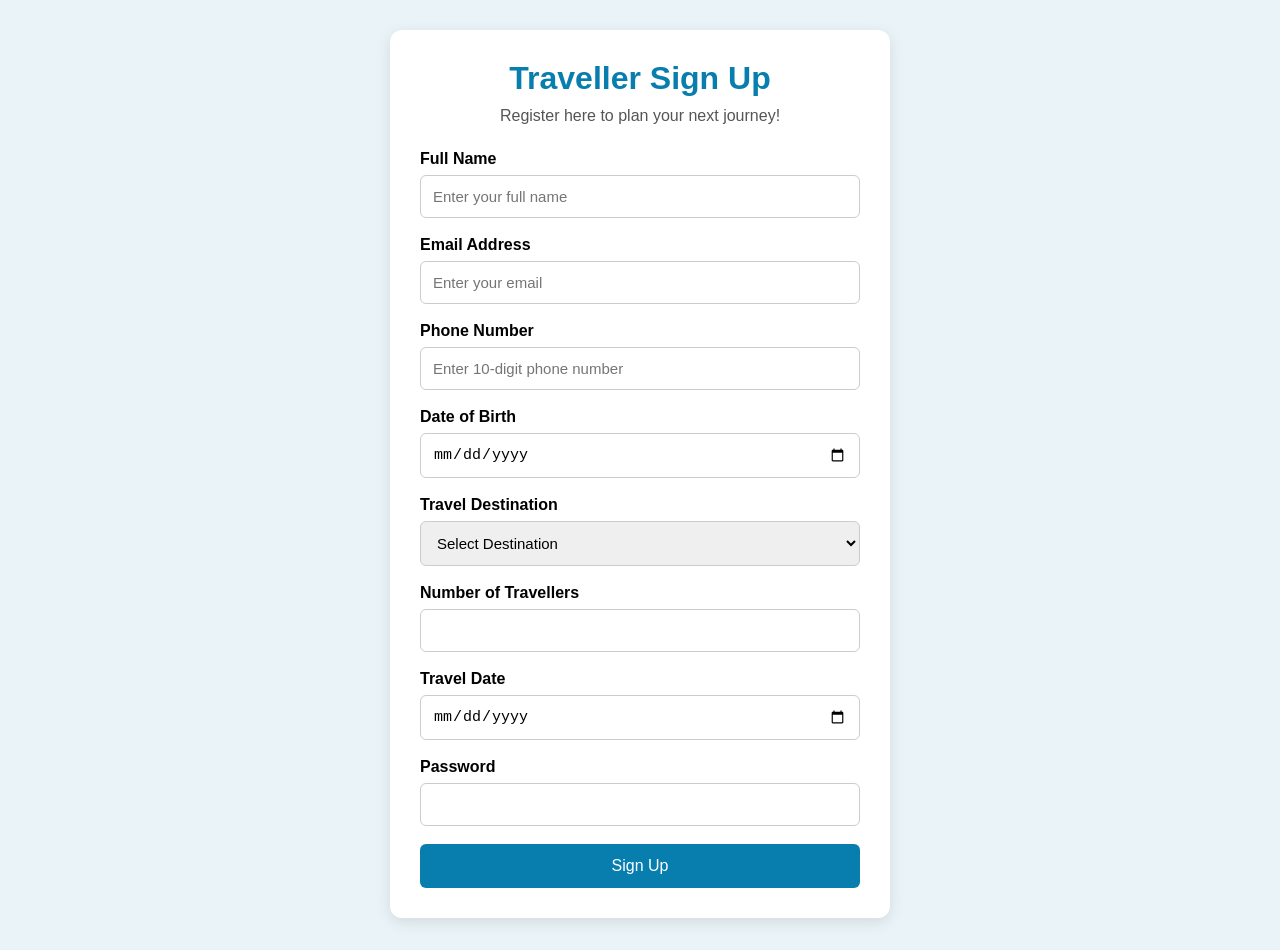
==== task1/index.html @ 065b4814 "Create initial traveller signup structure" ====
<!DOCTYPE html>
<html lang="en">
<head>
    <meta charset="UTF-8">
    <meta name="viewport" content="width=device-width, initial-scale=1.0">
    <title>Traveller Sign Up</title>
    <link rel="stylesheet" href="style.css">
</head>
<body>

    <main class="container">
        <h1>Traveller Sign Up</h1>
        <p>Register here to plan your next journey!</p>

        <form action="#" method="post">

            <div class="form-group">
                <label for="fullname">Full Name</label>
                <input type="text" id="fullname" name="fullname"
                       placeholder="Enter your full name"
                       required minlength="3">
            </div>

            <div class="form-group">
                <label for="email">Email Address</label>
                <input type="email" id="email" name="email"
                       placeholder="Enter your email"
                       required>
            </div>

            <div class="form-group">
                <label for="phone">Phone Number</label>
                <input type="tel" id="phone" name="phone"
                       placeholder="Enter 10-digit phone number"
                       pattern="[0-9]{10}"
                       required>
            </div>

            <div class="form-group">
                <label for="dob">Date of Birth</label>
                <input type="date" id="dob" name="dob" required>
            </div>

            <div class="form-group">
                <label for="destination">Travel Destination</label>
                <select id="destination" name="destination" required>
                    <option value="">Select Destination</option>
                    <option value="Goa">Goa</option>
                    <option value="Manali">Manali</option>
                    <option value="Kerala">Kerala</option>
                    <option value="Hyderabad">Hyderabad</option>
                </select>
            </div>

            <div class="form-group">
                <label for="travellers">Number of Travellers</label>
                <input type="number" id="travellers"
                       name="travellers" min="1" max="10" required>
            </div>

            <div class="form-group">
                <label for="traveldate">Travel Date</label>
                <input type="date" id="traveldate"
                       name="traveldate" required>
            </div>

            <div class="form-group">
                <label for="password">Password</label>
                <input type="password" id="password"
                       name="password" minlength="8" required>
            </div>

            <button type="submit">Sign Up</button>

        </form>
    </main>

</body>
</html>
---- task1/style.css ----
* {
    margin: 0;
    padding: 0;
    box-sizing: border-box;
}

body {
    font-family: Arial, sans-serif;
    background: #eaf3f8;
    padding: 30px 15px;
}

.container {
    max-width: 500px;
    margin: auto;
    background: white;
    padding: 30px;
    border-radius: 12px;
    box-shadow: 0 4px 15px rgba(0,0,0,0.1);
}

h1 {
    text-align: center;
    color: #087eae;
    margin-bottom: 10px;
}

p {
    text-align: center;
    margin-bottom: 25px;
    color: #555;
}

.form-group {
    margin-bottom: 18px;
}

label {
    display: block;
    margin-bottom: 7px;
    font-weight: bold;
}

input, select {
    width: 100%;
    padding: 12px;
    border: 1px solid #ccc;
    border-radius: 6px;
    font-size: 15px;
}

input:focus, select:focus {
    outline: 2px solid #087eae;
}

button {
    width: 100%;
    padding: 13px;
    background: #087eae;
    color: white;
    border: none;
    border-radius: 6px;
    font-size: 16px;
    cursor: pointer;
}

button:hover {
    background: #055d80;
}
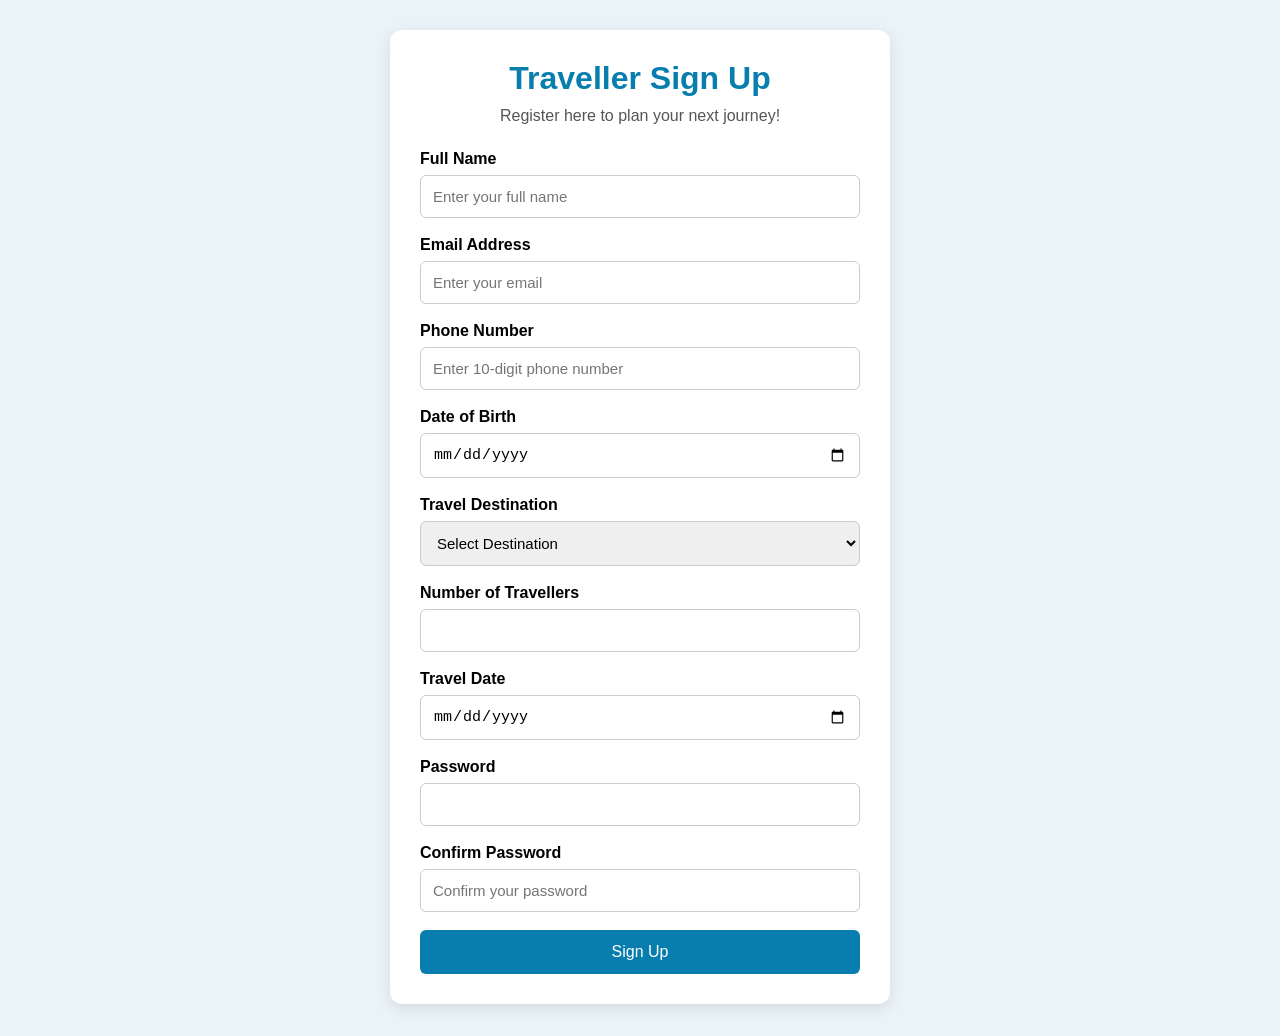
==== commit 7d9c14a3: "Add confirm password field" ====
--- a/task1/index.html
+++ b/task1/index.html
@@ -71,6 +71,19 @@
                        name="password" minlength="8" required>
             </div>
 
+            <div class="form-group">
+                <label for="confirm-password">Confirm Password</label>
+
+                <input
+                    type="password"
+                    id="confirm-password"
+                    name="confirm-password"
+                    placeholder="Confirm your password"
+                    required
+                >
+            </div>
+
+
             <button type="submit">Sign Up</button>
 
         </form>
